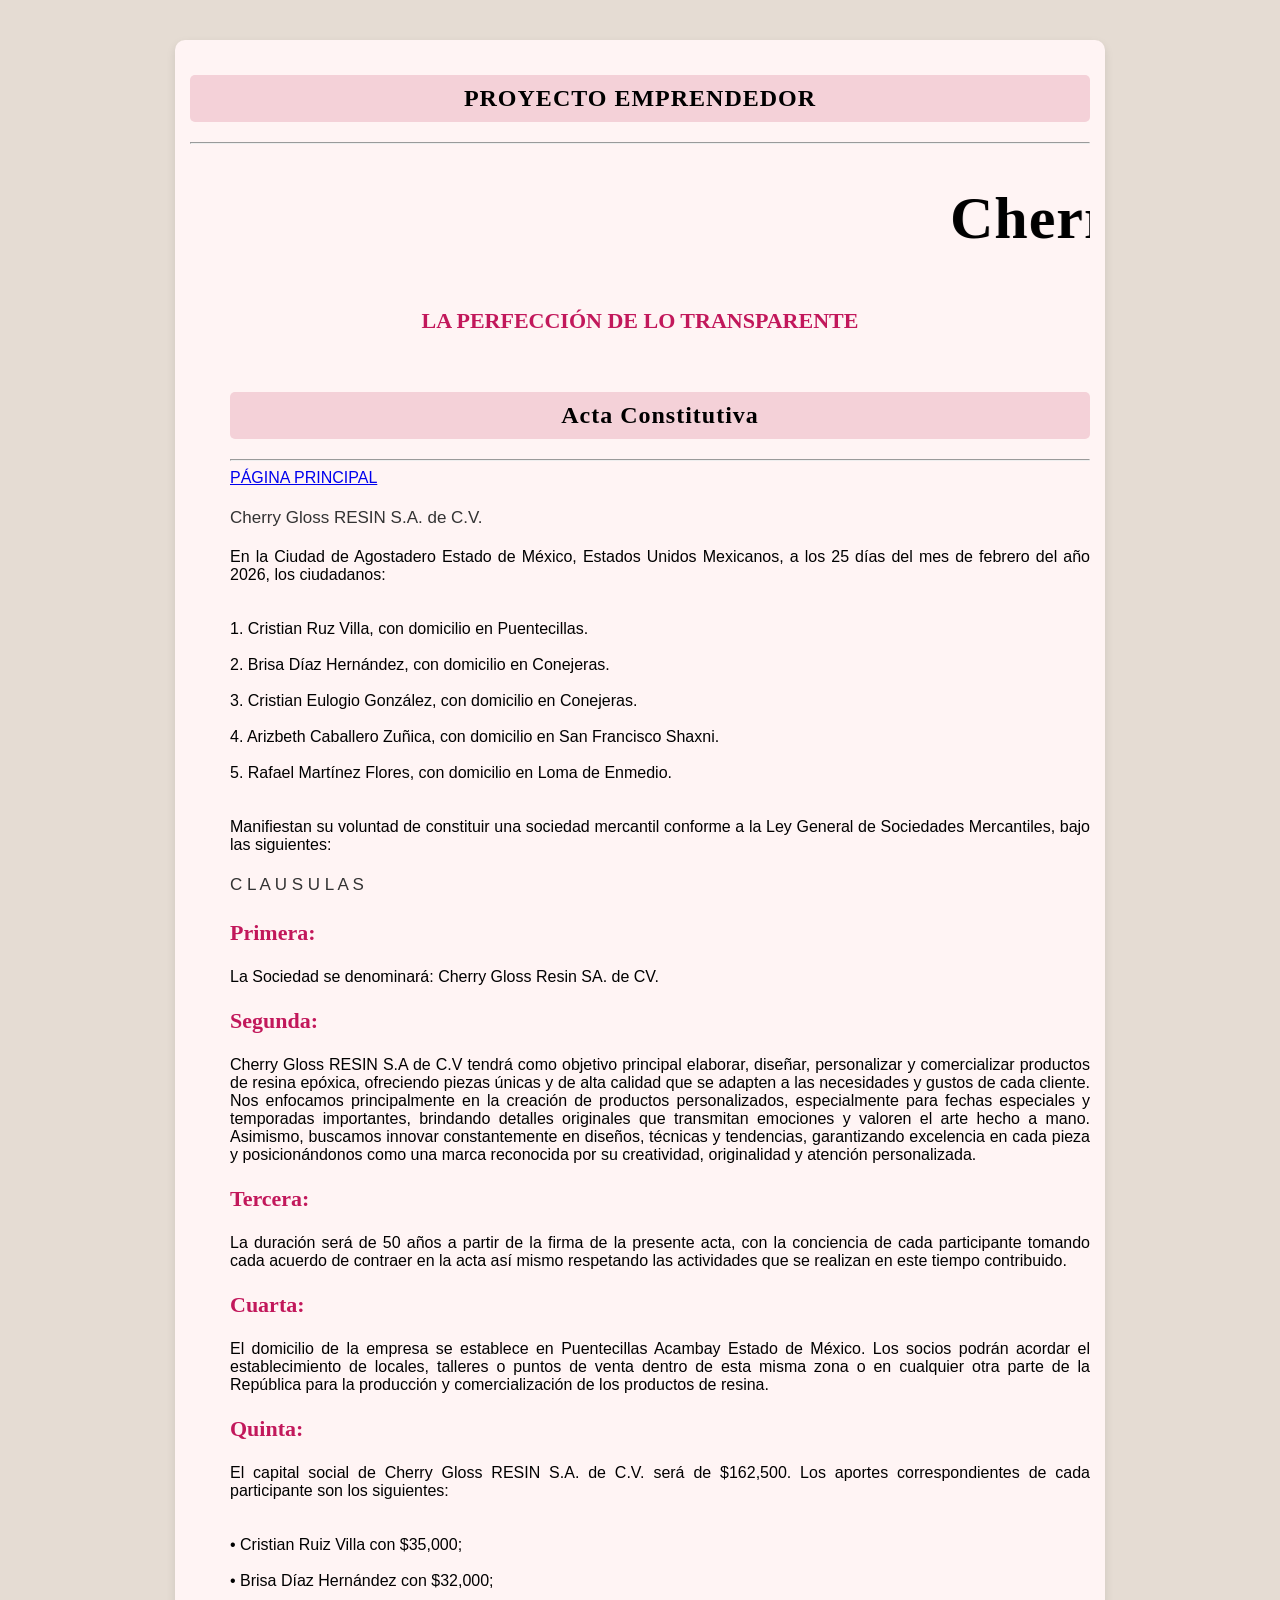
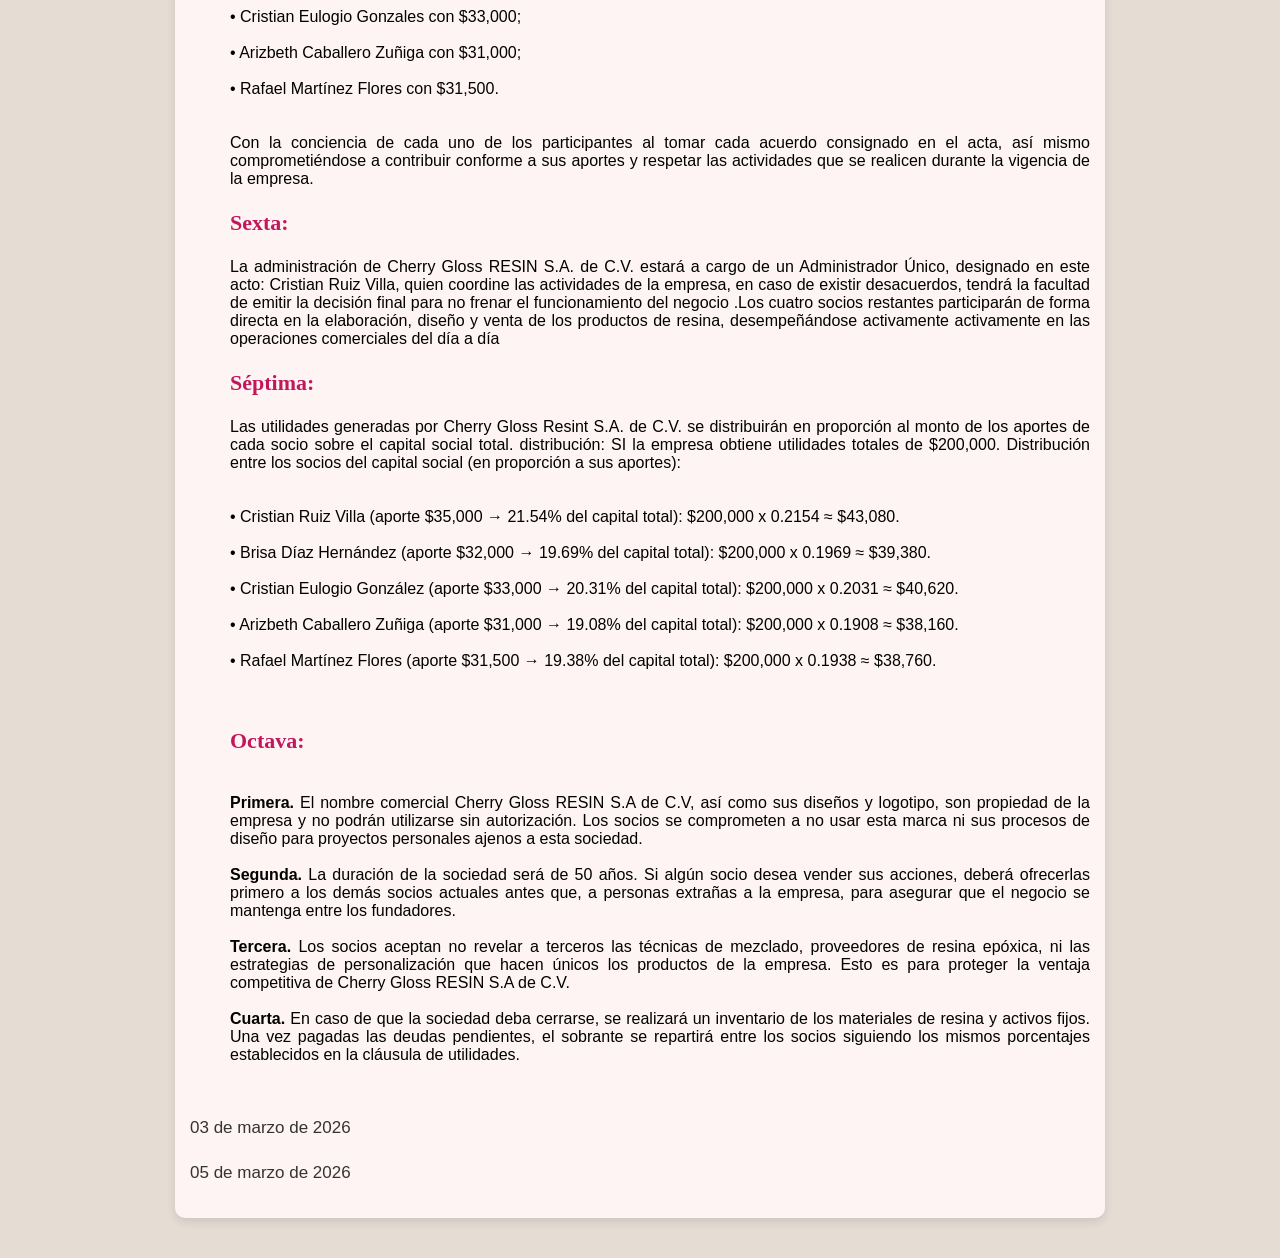
==== acta constitutiva.html @ fc7d3b44 "Add files via upload" ====
<!DOCTYPE html>
<html>
                <head>
              </head>
                <body bgcolor="#F7A8C4">
		<link rel="stylesheet" type="text/css" href="estilos.CSS">		
                <div class="auto">
                <h2 style ="text-align :center ;">PROYECTO EMPRENDEDOR</h2>
                
                <hr>
                <h1><marquee behavior="scroll" direction ="left" >Cherry Gloss Resin</marquee></h1>
                <h3 style ="text-align :center ;"><b>LA PERFECCIÓN DE LO TRANSPARENTE</b></h3>
                <div class="contenido">
                <ul>


	<h2 style="text-align: center;">Acta Constitutiva</h2>
<hr>

   <a href="index.html">PÁGINA PRINCIPAL</a>
   
 <p>Cherry Gloss RESIN S.A. de C.V.</p>
En la Ciudad de Agostadero Estado de México, Estados Unidos Mexicanos, a los 25 días del mes de febrero del año 2026, los ciudadanos:<br></br>
<br> 1.	Cristian Ruz Villa, con domicilio en Puentecillas.</br>
<br>2.	Brisa Díaz Hernández, con domicilio en Conejeras.</br>
<br>3.	Cristian Eulogio González, con domicilio en Conejeras.</br>
<br>4.	Arizbeth Caballero Zuñica, con domicilio en San Francisco Shaxni.</br>
<br>5.	Rafael Martínez Flores, con domicilio en Loma de Enmedio.</br><br></br>

Manifiestan su voluntad de constituir una sociedad mercantil conforme a la Ley General de Sociedades Mercantiles, bajo las siguientes:
<p>C		L		A		U		S		U		L		A		S</p>
<h3>Primera:</h3>
La Sociedad se denominará: Cherry Gloss Resin SA. de CV.
<h3>Segunda:</h3>
Cherry Gloss RESIN S.A de C.V tendrá como objetivo principal elaborar, diseñar, personalizar y comercializar productos de resina epóxica, ofreciendo piezas únicas y de alta calidad que se adapten a las necesidades y gustos de cada cliente.
Nos enfocamos principalmente en la creación de productos personalizados, especialmente para fechas especiales y temporadas importantes, brindando detalles originales que transmitan emociones y valoren el arte hecho a mano.
Asimismo, buscamos innovar constantemente en diseños, técnicas y tendencias, garantizando excelencia en cada pieza y posicionándonos como una marca reconocida por su creatividad, originalidad y atención personalizada.
<h3>Tercera:</h3>
La duración será de 50 años a partir de la firma de la presente acta, con la conciencia de cada participante tomando cada acuerdo de contraer en la acta así mismo respetando las actividades que se realizan en este tiempo contribuido.
<h3>Cuarta:</h3>
El domicilio de la empresa se establece en Puentecillas Acambay Estado de México. Los socios podrán acordar el establecimiento de locales, talleres o puntos de venta dentro de esta misma zona o en cualquier otra parte de la República para la producción y comercialización de los productos de resina.

<h3>Quinta:</h3>
El capital social de Cherry Gloss RESIN S.A. de C.V. será de $162,500. Los aportes correspondientes de cada participante son los siguientes:<br></br>
<br>•	Cristian Ruiz Villa con $35,000;</br>
<br>•	Brisa Díaz Hernández con $32,000;</br>
<br>•	Cristian Eulogio Gonzales con $33,000;</br>
<br>•	Arizbeth Caballero Zuñiga con $31,000;</br>
<br>•	Rafael Martínez Flores con $31,500.</br><br></br>
Con la conciencia de cada uno de los participantes al tomar cada acuerdo consignado en el acta, así mismo comprometiéndose a contribuir conforme a sus aportes y respetar las actividades que se realicen durante la vigencia de la empresa.
<h3>Sexta:</h3>
La administración de Cherry Gloss RESIN S.A. de C.V. estará a cargo de un Administrador Único, designado en este acto: Cristian Ruiz Villa, quien coordine las actividades de la empresa, en caso de existir desacuerdos, tendrá la facultad de emitir la decisión final para no frenar el funcionamiento del negocio .Los cuatro socios restantes participarán de forma directa en la elaboración, diseño y venta de los productos de resina, desempeñándose activamente activamente en las operaciones comerciales del día a día
<h3>Séptima:</h3>
Las utilidades generadas por Cherry Gloss Resint S.A. de C.V. se distribuirán en proporción al monto de los aportes de cada socio sobre el capital social total.
distribución:
SI la empresa obtiene utilidades totales de $200,000. 
Distribución entre los socios del capital social (en proporción a sus aportes):<br></br>
<br>•	Cristian Ruiz Villa (aporte $35,000 → 21.54% del capital total): $200,000 x 0.2154 ≈ $43,080.</br>
<br>•	Brisa Díaz Hernández (aporte $32,000 → 19.69% del capital total): $200,000 x 0.1969 ≈ $39,380.</br>
<br>•	Cristian Eulogio González (aporte $33,000 → 20.31% del capital total): $200,000 x 0.2031 ≈ $40,620.</br>
<br>•	Arizbeth Caballero Zuñiga (aporte $31,000 → 19.08% del capital total): $200,000 x 0.1908 ≈ $38,160.</br>
<br>•	Rafael Martínez Flores (aporte $31,500 → 19.38% del capital total): $200,000 x 0.1938 ≈ $38,760.</br><br></br>
<h3>Octava:</h3>
<br><b>Primera.</b> El nombre comercial Cherry Gloss RESIN S.A de C.V, así como sus diseños y logotipo, son propiedad de la empresa y no podrán utilizarse sin autorización. Los socios se comprometen a no usar esta marca ni sus procesos de diseño para proyectos personales ajenos a esta sociedad.</br>
<br><b>Segunda.</b> La duración de la sociedad será de 50 años. Si algún socio desea vender sus acciones, deberá ofrecerlas primero a los demás socios actuales antes que, a personas extrañas a la empresa, para asegurar que el negocio se mantenga entre los fundadores.</br>
<br><b>Tercera.</b> Los socios aceptan no revelar a terceros las técnicas de mezclado, proveedores de resina epóxica, ni las estrategias de personalización que hacen únicos los productos de la empresa. Esto es para proteger la ventaja competitiva de Cherry Gloss RESIN S.A de C.V.</br>
<br><b>Cuarta.</b> En caso de que la sociedad deba cerrarse, se realizará un inventario de los materiales de resina y activos fijos. Una vez pagadas las deudas pendientes, el sobrante se repartirá entre los socios siguiendo los mismos porcentajes establecidos en la cláusula de utilidades.</p>
</ul>
	</div>


		<p>03 de marzo de 2026</p>
                <p>05 de marzo de 2026</p>
              </body>
</html>
---- estilos.CSS ----
h2 {
	font-family: 'Rozha One', serif;
	letter-spacing: 1px;
}
h1 {
	font-family: 'Playfair Display', serif; 
	font-size:60px;
	letter-spacing: 1px;
}
h3 {
	font-family: 'Libre Baskerville', serif; 
	font-weight: 700;
}
p {
	font-family: 'Poppins', sans-serif; 
	line-height: 1.6;
}
h3 {
	font-size: 22px;
	color: #c2185b;
}
p {
	font-size: 17px;
	color: #333;
}

.contenido {
	display: flex;
	justify-content: space-between;
	align-items: center;
	text-align: justify;
}

body {

font-family: rozha one, sans-serif;

background-color: #e5dcd3;
margin: 0;
padding: 20px;

} 

.titulo {

       text-align: center;

color: #000;
} 
.auto{

background: #fff4f4;

margin: 20px auto;

padding: 15px;

border-radius: 10px;

max-width: 900px;

box-shadow: 0 4px 10px 
rgba(1,1,1,0.1);
 }

.auto h2 {
color: Black;

background: #f4d1d8;


padding: 10px;

border-radius: 5px;
} 

.contenido {

display: flex;

justify-content: space-between;

align-items: center;

}

.contenido ul {


list-style: none;

padding: 2;
} 
.contenido li {


margin: 6px 2;
} 

.contenido img {

width: 300px; 
border-radius: 10px;
}
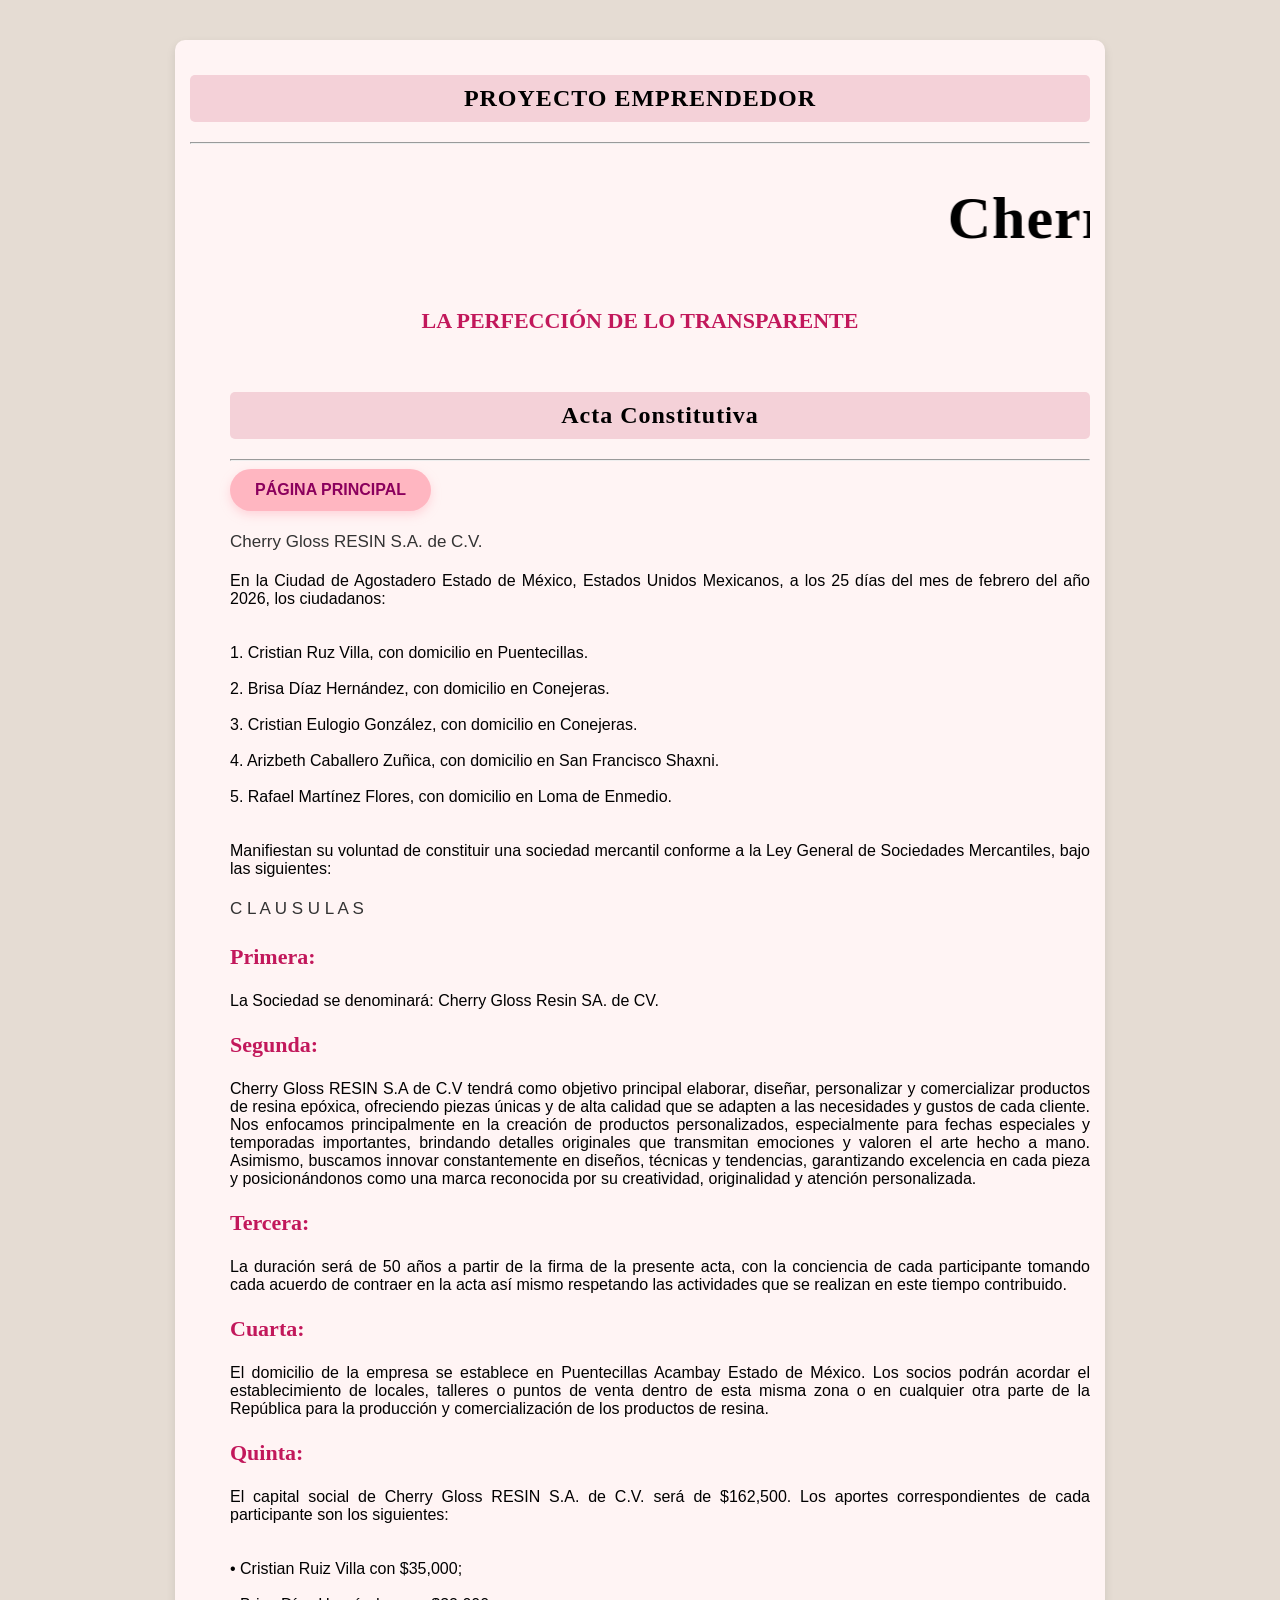
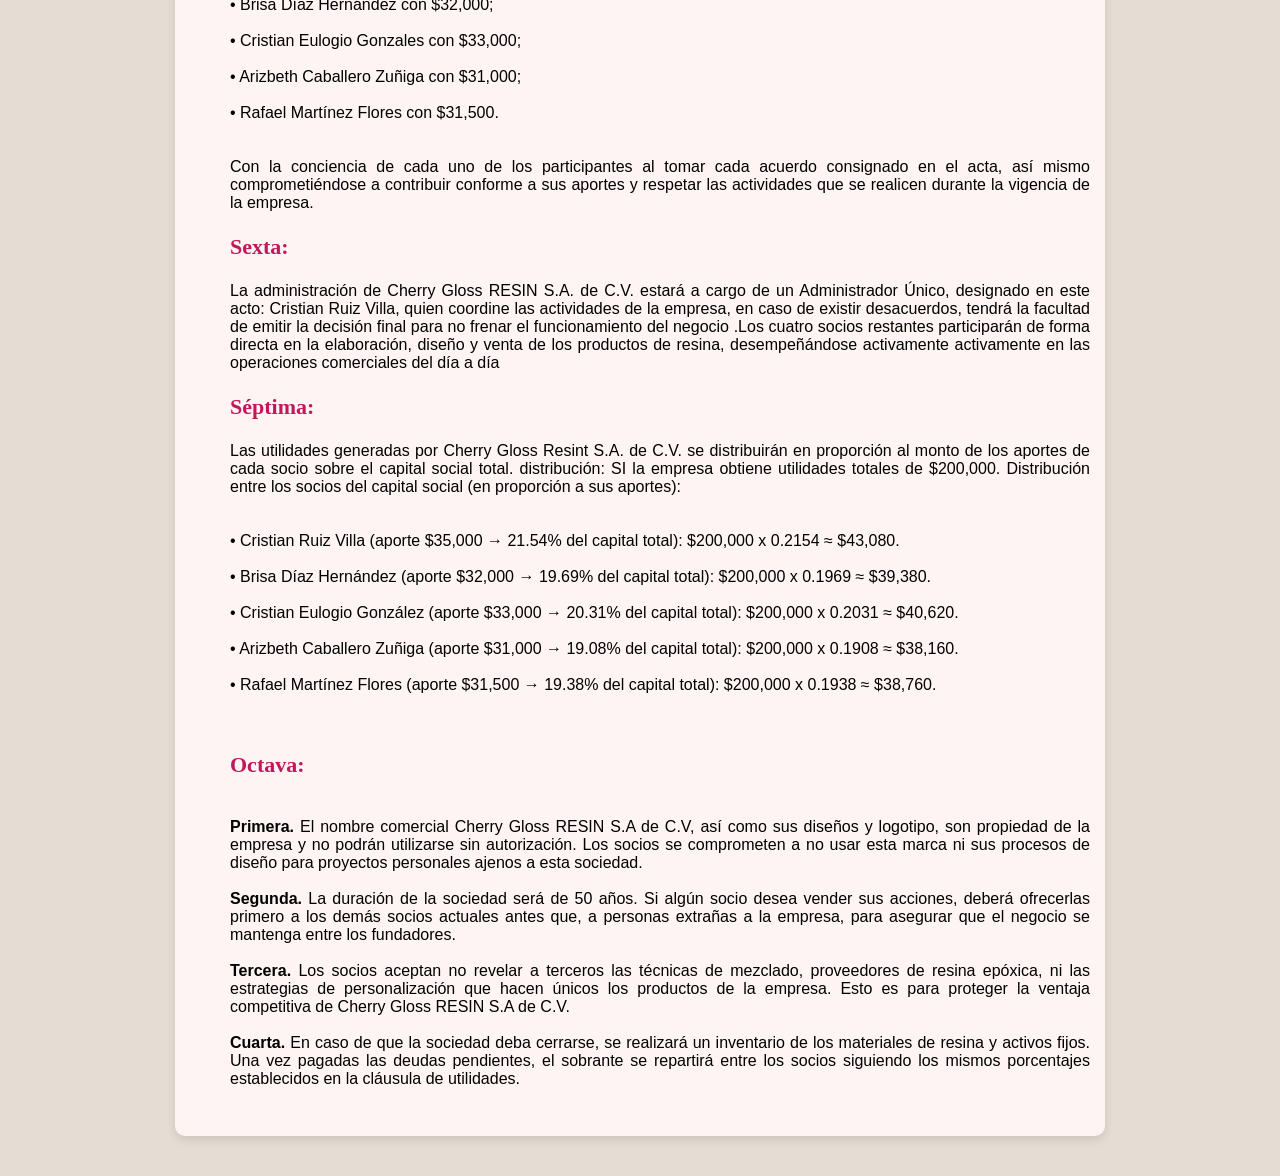
==== commit 9c9b19b9: "Add files via upload" ====
--- a/acta constitutiva.html
+++ b/acta constitutiva.html
@@ -17,7 +17,7 @@
 	<h2 style="text-align: center;">Acta Constitutiva</h2>
 <hr>
 
-   <a href="index.html">PÁGINA PRINCIPAL</a>
+   <a href="index.html" class="boton">PÁGINA PRINCIPAL</a>
    
  <p>Cherry Gloss RESIN S.A. de C.V.</p>
 En la Ciudad de Agostadero Estado de México, Estados Unidos Mexicanos, a los 25 días del mes de febrero del año 2026, los ciudadanos:<br></br>
@@ -67,9 +67,5 @@
 <br><b>Cuarta.</b> En caso de que la sociedad deba cerrarse, se realizará un inventario de los materiales de resina y activos fijos. Una vez pagadas las deudas pendientes, el sobrante se repartirá entre los socios siguiendo los mismos porcentajes establecidos en la cláusula de utilidades.</p>
 </ul>
 	</div>
-
-
-		<p>03 de marzo de 2026</p>
-                <p>05 de marzo de 2026</p>
               </body>
 </html>
--- a/estilos.CSS
+++ b/estilos.CSS
@@ -35,7 +35,7 @@
 
 font-family: rozha one, sans-serif;
 
-background-color: #e5dcd3;
+Background-color: #e5dcd3;
 margin: 0;
 padding: 20px;
 
@@ -101,4 +101,31 @@
 
 width: 300px; 
 border-radius: 10px;
+}
+.boton-contenedor{
+    text-align:center;
+    margin:20px 0;
+}
+
+.boton-contenedor{
+    text-align:center;
+    margin:20px 0;
+}
+
+.boton{
+    display:inline-block;
+    background:#FFB6C1; /* Light Pink */
+    color:#8B005D;
+    padding:12px 25px;
+    text-decoration:none;
+    border-radius:30px;
+    font-family:'Poppins', sans-serif;
+    font-weight:bold;
+    transition:0.3s;
+    box-shadow:0 4px 10px rgba(255,182,193,0.5);
+}
+
+.boton:hover{
+    background:#FFC0CB; /* Rosa pastel */
+    transform:translateY(-3px);
 }
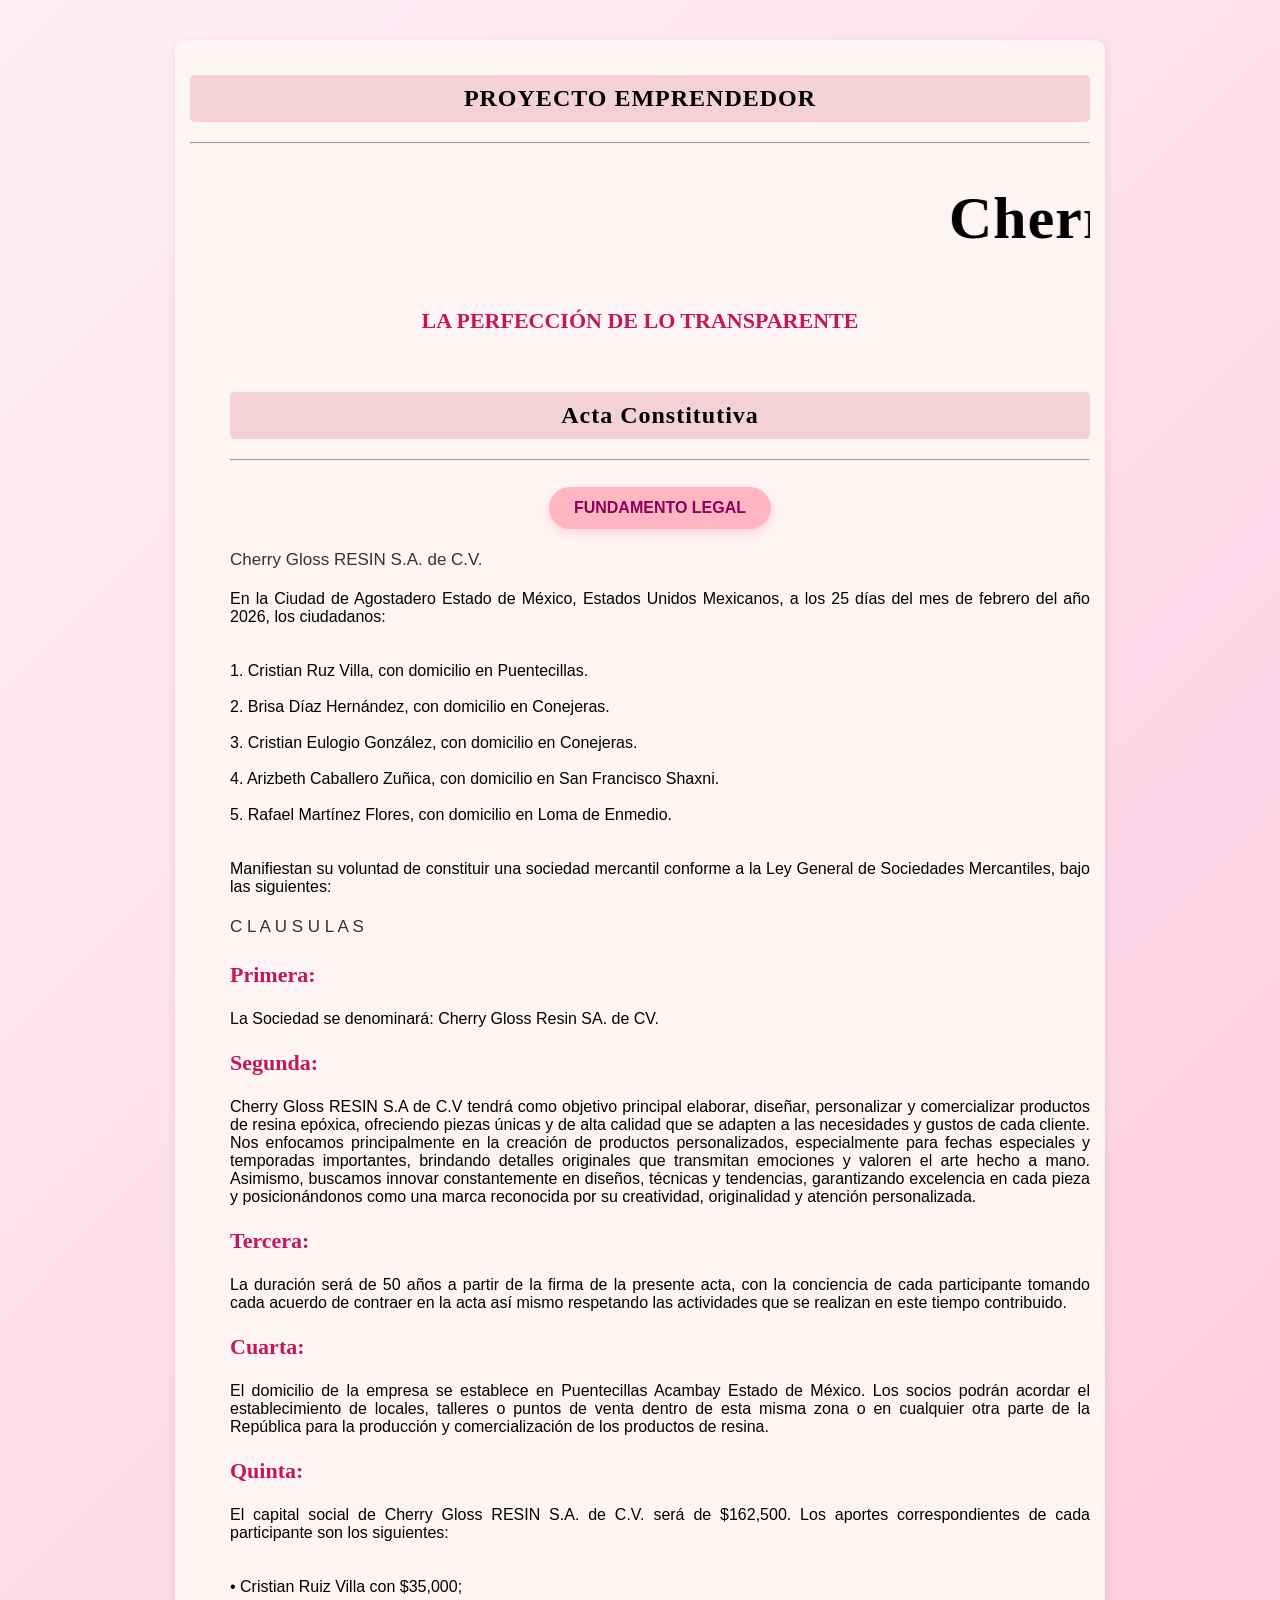
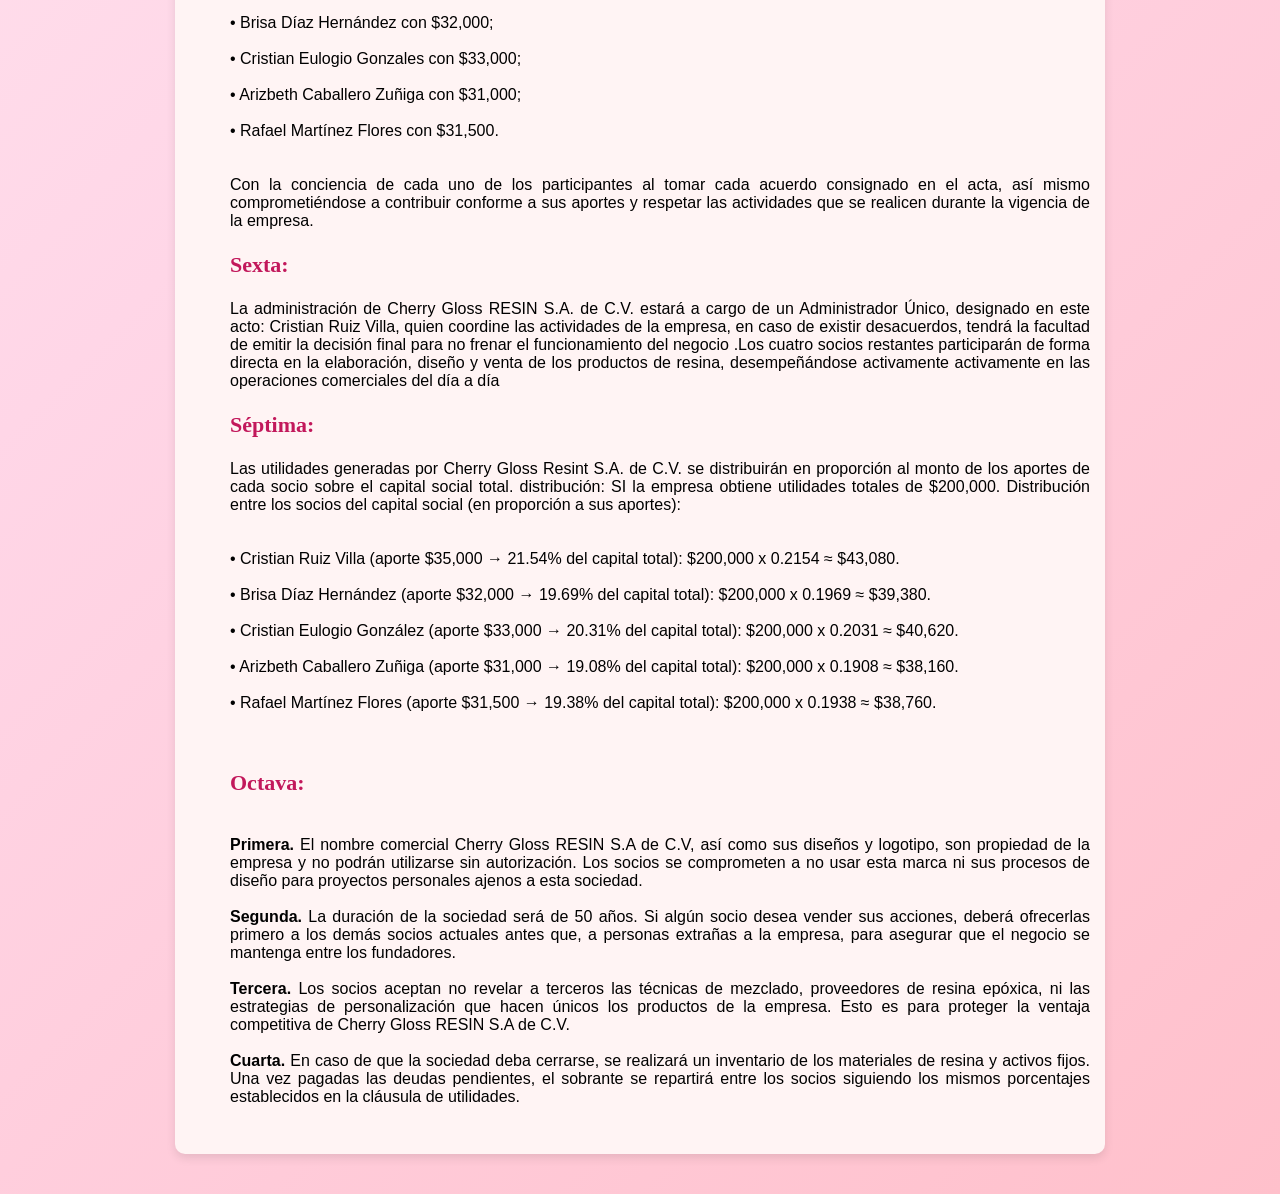
==== commit 16684dd3: "Add files via upload" ====
--- a/acta constitutiva.html
+++ b/acta constitutiva.html
@@ -17,8 +17,9 @@
 	<h2 style="text-align: center;">Acta Constitutiva</h2>
 <hr>
 
-   <a href="index.html" class="boton">PÁGINA PRINCIPAL</a>
-   
+   <div style="text-align: center;">
+ <br>   <a href="index.html" class="boton">FUNDAMENTO LEGAL</a></br>
+   </div>
  <p>Cherry Gloss RESIN S.A. de C.V.</p>
 En la Ciudad de Agostadero Estado de México, Estados Unidos Mexicanos, a los 25 días del mes de febrero del año 2026, los ciudadanos:<br></br>
 <br> 1.	Cristian Ruz Villa, con domicilio en Puentecillas.</br>
--- a/estilos.CSS
+++ b/estilos.CSS
@@ -35,7 +35,7 @@
 
 font-family: rozha one, sans-serif;
 
-Background-color: #e5dcd3;
+Background:linear-gradient(135deg,#fff0f5,#ffd6e7,#ffc0cb);
 margin: 0;
 padding: 20px;
 
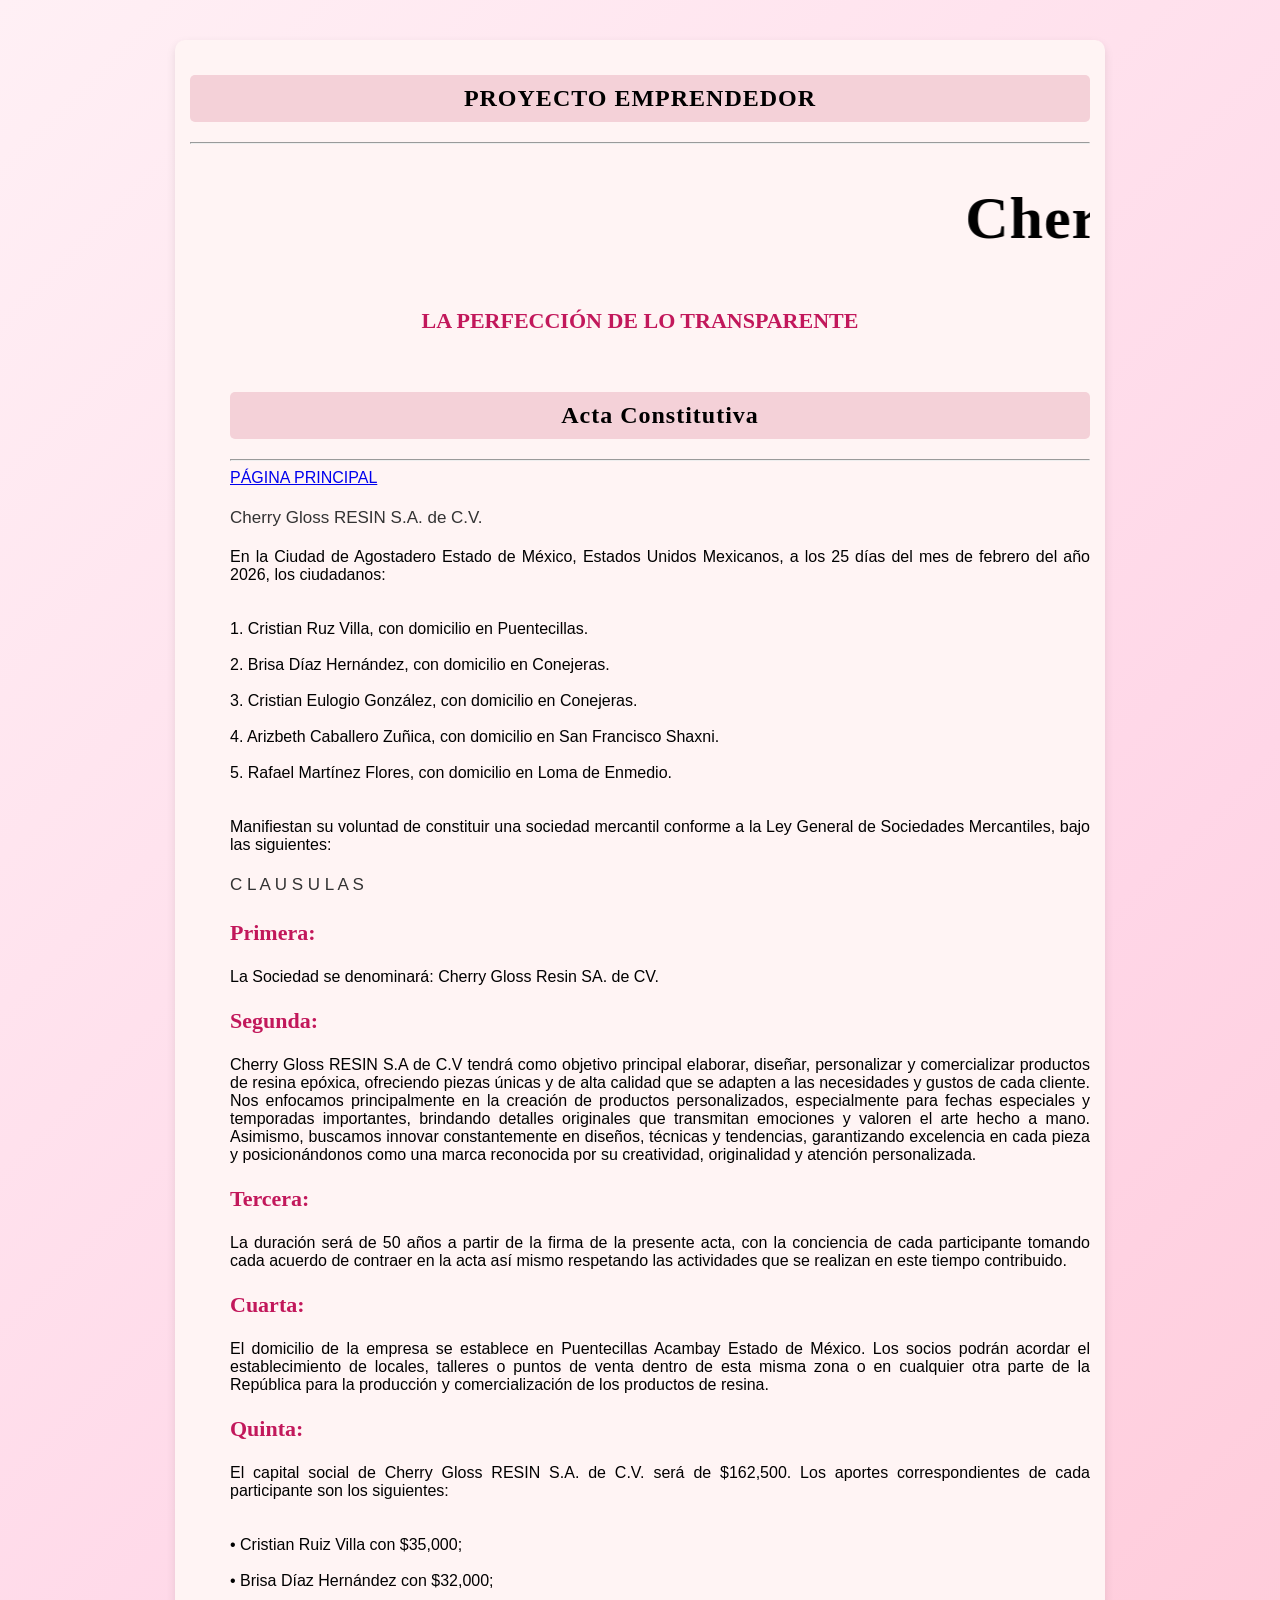
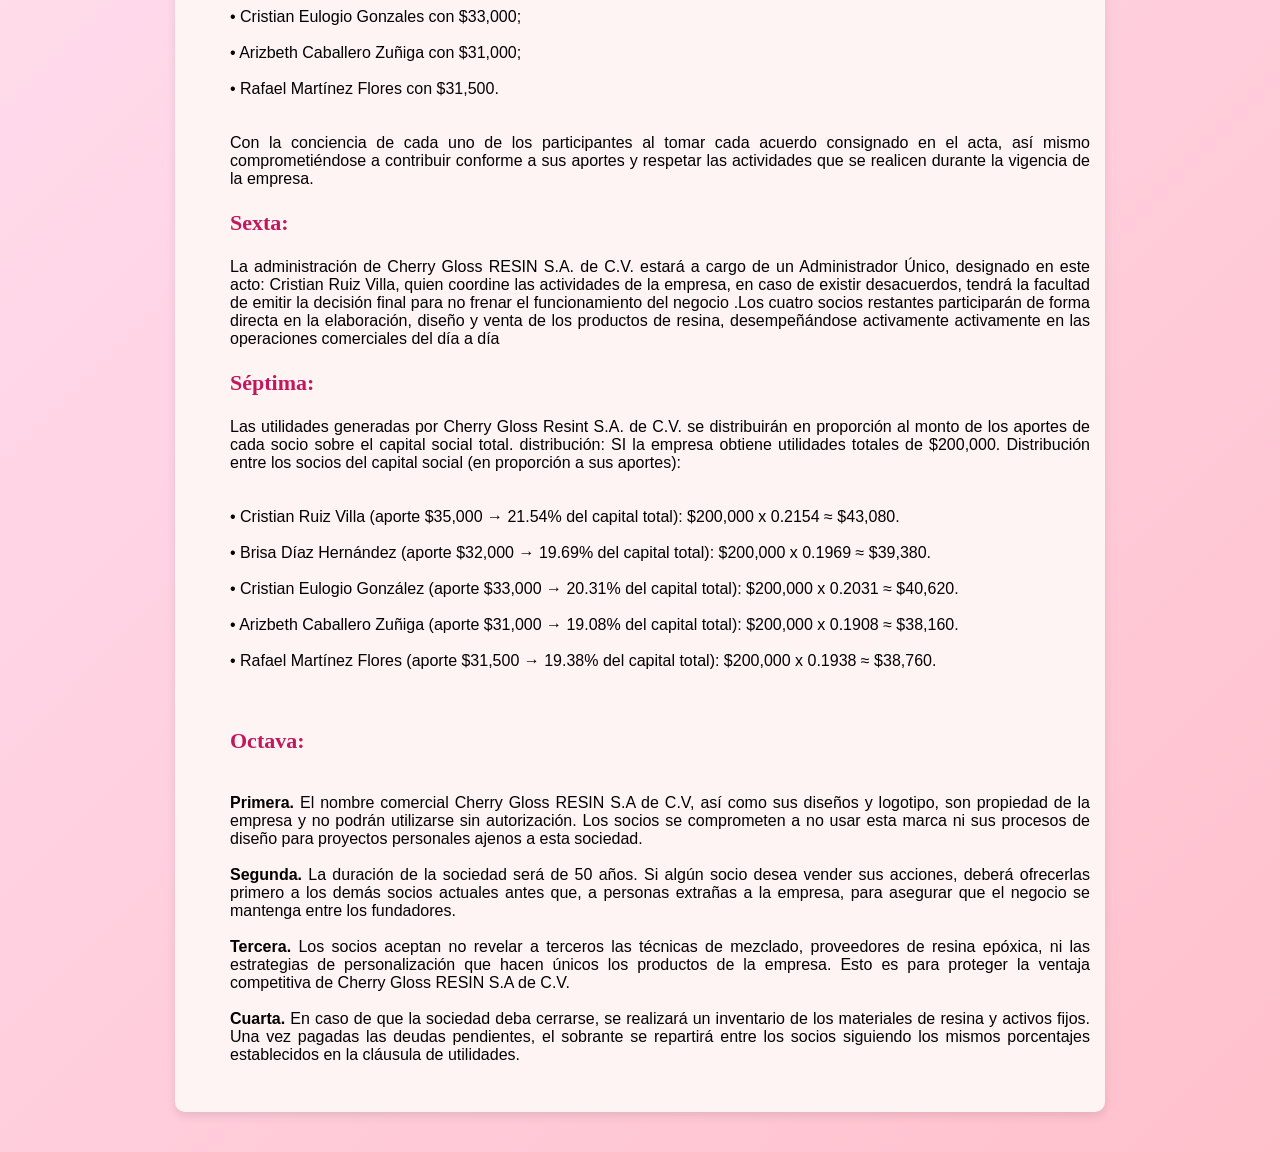
==== commit 02ff500e: "Add files via upload" ====
--- a/acta constitutiva.html
+++ b/acta constitutiva.html
@@ -17,9 +17,8 @@
 	<h2 style="text-align: center;">Acta Constitutiva</h2>
 <hr>
 
-   <div style="text-align: center;">
- <br>   <a href="index.html" class="boton">FUNDAMENTO LEGAL</a></br>
-   </div>
+   <a href="index.html" >PÁGINA PRINCIPAL</a>
+   
  <p>Cherry Gloss RESIN S.A. de C.V.</p>
 En la Ciudad de Agostadero Estado de México, Estados Unidos Mexicanos, a los 25 días del mes de febrero del año 2026, los ciudadanos:<br></br>
 <br> 1.	Cristian Ruz Villa, con domicilio en Puentecillas.</br>
